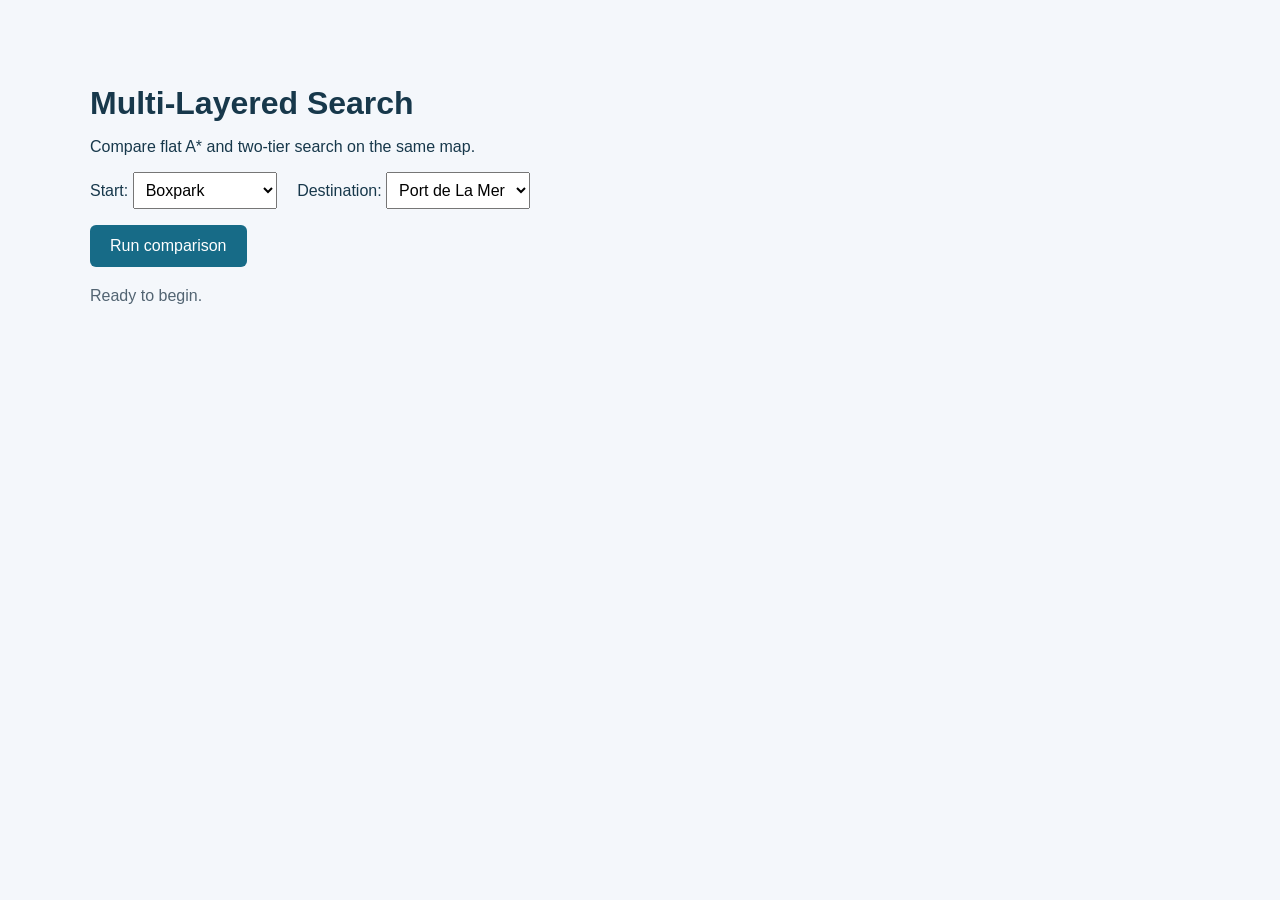
==== web/harshal.html @ d9532923 "Add demo page with route selection controls" ====
<!DOCTYPE html>
<html lang="en">
<head>
    <meta charset="UTF-8">
    <title>CSCI218 Search Demo</title>
    <link rel="stylesheet" href="harshal.css">
</head>
<body>
    <h1>Multi-Layered Search</h1>

    <p>Compare flat A* and two-tier search on the same map.</p>
    <p>
        <label for="start">Start:</label>
        <select id="start">
            <option value="Boxpark">Boxpark</option>
            <option value="Port de La Mer">Port de La Mer</option>
        </select>
    
        <label for="goal">Destination:</label>
        <select id="goal">
            <option value="Boxpark">Boxpark</option>
            <option value="Port de La Mer" selected>Port de La Mer</option>
        </select>
    </p>
    

    <button id="run-button" type="button">Run comparison</button>

    <p id="status">Ready to begin.</p>
</body>
<script src="harshal.js"></script>
</html>
---- web/harshal.css ----
body {
    font-family: Arial, sans-serif;
    background: #f4f7fb;
    color: #17384b;
    max-width: 1100px;
    margin: 40px auto;
    padding: 24px;
}

h1 {
    font-size: 32px;
    margin-bottom: 12px;
}

button {
    background: #176b87;
    color: white;
    border: none;
    border-radius: 6px;
    padding: 12px 20px;
    font-size: 16px;
    cursor: pointer;
}

button:hover {
    background: #12536a;
}

#status {
    margin-top: 20px;
    color: #526472;
}
select {
    font: inherit;
    padding: 8px;
    margin-right: 16px;
}
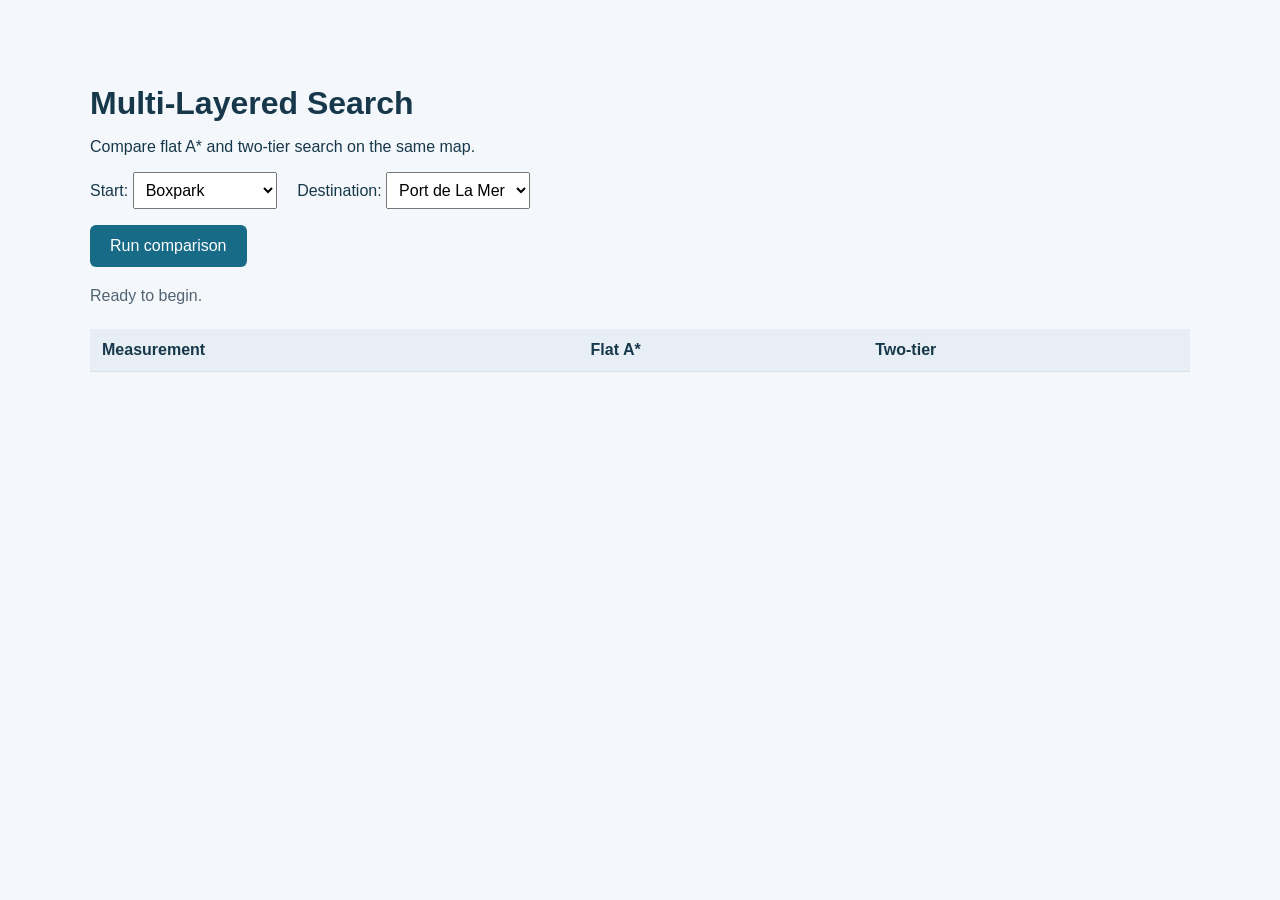
==== commit 62f5cd75: "Add comparison table and serve Harshal demo page" ====
--- a/web/harshal.html
+++ b/web/harshal.html
@@ -27,6 +27,17 @@
     <button id="run-button" type="button">Run comparison</button>
 
     <p id="status">Ready to begin.</p>
+    <table>
+        <thead>
+            <tr>
+                <th>Measurement</th>
+                <th>Flat A*</th>
+                <th>Two-tier</th>
+            </tr>
+        </thead>
+        <tbody id="results-body"></tbody>
+    </table>
+    <script src="harshal.js"></script>
 </body>
-<script src="harshal.js"></script>
+
 </html>
--- a/web/harshal.css
+++ b/web/harshal.css
@@ -34,4 +34,20 @@
     font: inherit;
     padding: 8px;
     margin-right: 16px;
+}
+table {
+    width: 100%;
+    margin-top: 24px;
+    border-collapse: collapse;
+    background: white;
+}
+
+th, td {
+    padding: 12px;
+    text-align: left;
+    border-bottom: 1px solid #d8e1e8;
+}
+
+th {
+    background: #e7eef5;
 }
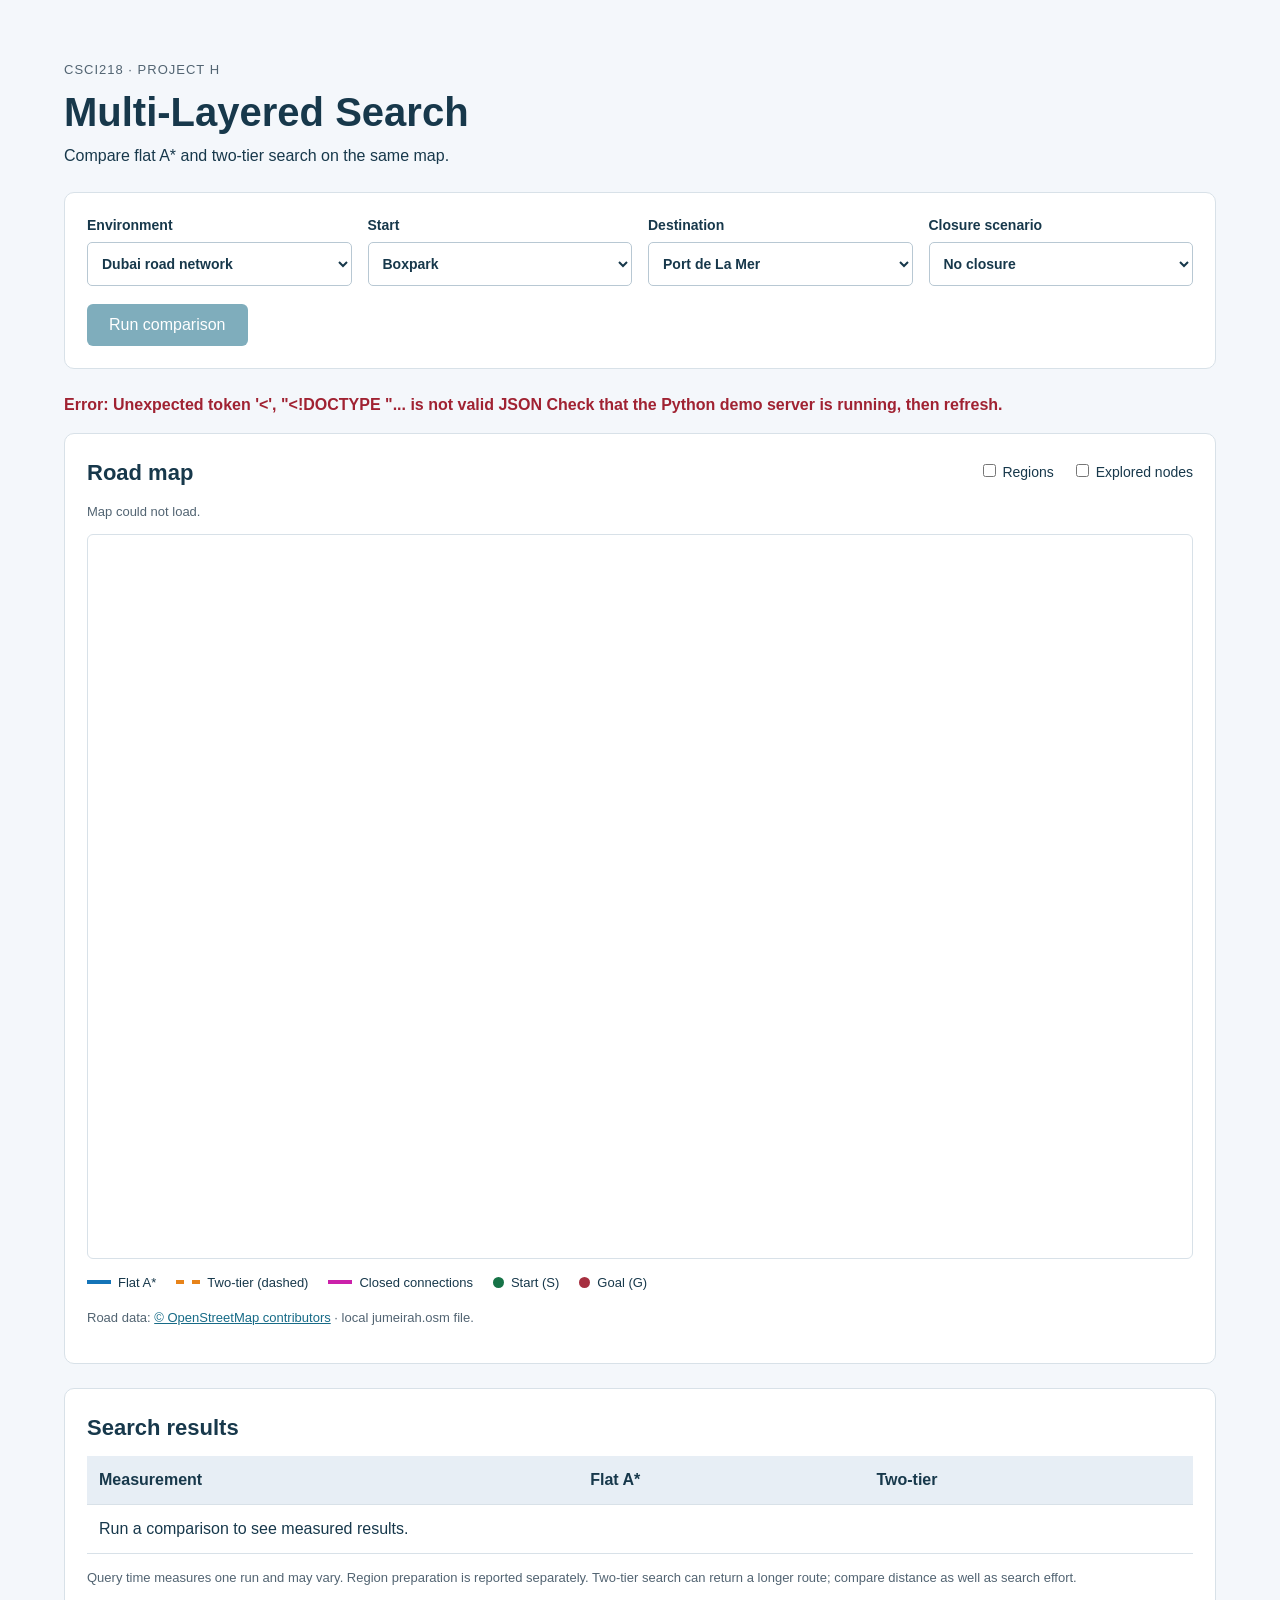
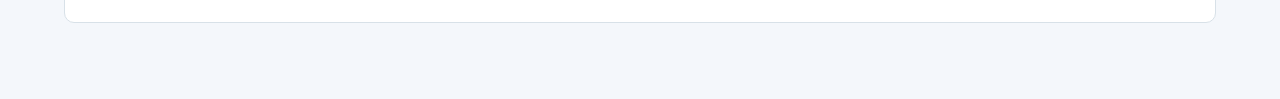
==== commit cbef5001: "Complete demo and refresh validated experiment results" ====
--- a/web/harshal.html
+++ b/web/harshal.html
@@ -2,42 +2,76 @@
 <html lang="en">
 <head>
     <meta charset="UTF-8">
+    <meta name="viewport" content="width=device-width, initial-scale=1">
     <title>CSCI218 Search Demo</title>
     <link rel="stylesheet" href="harshal.css">
 </head>
 <body>
-    <h1>Multi-Layered Search</h1>
-
-    <p>Compare flat A* and two-tier search on the same map.</p>
-    <p>
-        <label for="start">Start:</label>
-        <select id="start">
-            <option value="Boxpark">Boxpark</option>
-            <option value="Port de La Mer">Port de La Mer</option>
-        </select>
-    
-        <label for="goal">Destination:</label>
-        <select id="goal">
-            <option value="Boxpark">Boxpark</option>
-            <option value="Port de La Mer" selected>Port de La Mer</option>
-        </select>
-    </p>
-    
-
-    <button id="run-button" type="button">Run comparison</button>
-
-    <p id="status">Ready to begin.</p>
-    <table>
-        <thead>
-            <tr>
-                <th>Measurement</th>
-                <th>Flat A*</th>
-                <th>Two-tier</th>
-            </tr>
-        </thead>
-        <tbody id="results-body"></tbody>
-    </table>
+    <header>
+        <p class="eyebrow">CSCI218 · Project H</p>
+        <h1>Multi-Layered Search</h1>
+        <p>Compare flat A* and two-tier search on the same map.</p>
+    </header>
+    <form id="controls">
+        <div class="fields">
+            <label>Environment
+                <select id="kind"><option value="road">Dubai road network</option><option value="grid">Obstacle grid</option></select>
+            </label>
+            <label class="grid-control" hidden>Grid size
+                <select id="size"><option value="32">32 × 32</option><option value="64">64 × 64</option><option value="128">128 × 128</option></select>
+            </label>
+            <label class="grid-control" hidden>Map seed
+                <input id="seed" type="number" min="0" max="9999" step="1" value="0" required>
+            </label>
+            <label class="road-control">Start
+                <select id="start"><option>Boxpark</option></select>
+            </label>
+            <label class="road-control">Destination
+                <select id="goal"><option>Port de La Mer</option></select>
+            </label>
+            <label>Closure scenario
+                <select id="scenario">
+                    <option value="none">No closure</option>
+                    <option value="targeted">Block the original shortest route</option>
+                    <option value="hub">Close roads near the hub route</option>
+                    <option value="isolate">Isolate the start (no route)</option>
+                </select>
+            </label>
+        </div>
+        <button id="run-button" type="submit" disabled>Run comparison</button>
+    </form>
+    <p id="status" role="status" aria-live="polite">Loading map...</p>
+    <section aria-labelledby="map-title">
+        <div class="map-heading">
+            <h2 id="map-title">Road map</h2>
+            <div class="toggles">
+                <label><input id="show-regions" type="checkbox"> Regions</label>
+                <label><input id="show-explored" type="checkbox"> Explored nodes</label>
+            </div>
+        </div>
+        <p id="map-status">Loading network...</p>
+        <canvas id="map-canvas" width="1100" height="720" aria-label="Search routes, closures and endpoints">Your browser needs canvas support to display the map.</canvas>
+        <div class="legend">
+            <span><i class="flat-key"></i> Flat A*</span>
+            <span><i class="tier-key"></i> Two-tier (dashed)</span>
+            <span><i class="closed-key"></i> Closed connections</span>
+            <span><i class="start-key"></i> Start (S)</span>
+            <span><i class="goal-key"></i> Goal (G)</span>
+        </div>
+        <p id="scenario-note"></p>
+        <p id="data-credit">Road data: <a href="https://www.openstreetmap.org/copyright">© OpenStreetMap contributors</a> · local jumeirah.osm file.</p>
+    </section>
+    <section aria-labelledby="results-title">
+        <h2 id="results-title">Search results</h2>
+        <div class="table-wrap">
+            <table>
+                <thead><tr><th>Measurement</th><th>Flat A*</th><th>Two-tier</th></tr></thead>
+                <tbody id="results-body"><tr><td colspan="3">Run a comparison to see measured results.</td></tr></tbody>
+            </table>
+        </div>
+        <p id="validation"></p>
+        <p class="note">Query time measures one run and may vary. Region preparation is reported separately. Two-tier search can return a longer route; compare distance as well as search effort.</p>
+    </section>
     <script src="harshal.js"></script>
 </body>
-
-</html>+</html>
--- a/web/harshal.css
+++ b/web/harshal.css
@@ -1,53 +1,45 @@
-body {
-    font-family: Arial, sans-serif;
-    background: #f4f7fb;
-    color: #17384b;
-    max-width: 1100px;
-    margin: 40px auto;
-    padding: 24px;
+* { box-sizing: border-box; }
+[hidden] { display: none !important; }
+body { font-family: Arial, sans-serif; background: #f4f7fb; color: #17384b; max-width: 1200px; margin: 28px auto; padding: 24px; line-height: 1.5; }
+h1 { font-size: clamp(28px, 4vw, 40px); margin: 4px 0 8px; line-height: 1.2; }
+h2 { font-size: 22px; margin: 0 0 12px; }
+header { margin-bottom: 24px; }
+header p { margin: 8px 0; }
+.eyebrow { color: #526472; font-size: 13px; letter-spacing: 1px; text-transform: uppercase; }
+form, section { background: white; border: 1px solid #d8e1e8; border-radius: 10px; padding: 22px; margin-bottom: 24px; }
+.fields { display: flex; flex-wrap: wrap; gap: 16px; margin-bottom: 18px; }
+.fields label { display: flex; flex-direction: column; gap: 6px; font-weight: bold; font-size: 14px; flex: 1 1 180px; }
+select, input[type="number"] { font: inherit; color: inherit; padding: 10px; border: 1px solid #b8c8d3; border-radius: 5px; background: white; width: 100%; min-height: 44px; }
+button { background: #176b87; color: white; border: none; border-radius: 6px; padding: 12px 22px; font-size: 16px; cursor: pointer; }
+button:hover { background: #12536a; }
+button:disabled { opacity: .55; cursor: wait; }
+:focus-visible { outline: 3px solid #edaa31; outline-offset: 3px; }
+#status { min-height: 24px; color: #36596f; font-weight: bold; }
+#status.error { color: #a02232; }
+.map-heading { display: flex; flex-wrap: wrap; justify-content: space-between; align-items: center; gap: 12px; }
+.map-heading h2 { margin: 0; }
+.toggles { display: flex; flex-wrap: wrap; gap: 18px; font-size: 14px; }
+input[type="checkbox"] { accent-color: #176b87; }
+#map-status, #data-credit, .note { color: #526472; font-size: 13px; }
+canvas { display: block; width: 100%; height: auto; background: #fff; border: 1px solid #d8e1e8; border-radius: 6px; }
+.legend { display: flex; flex-wrap: wrap; gap: 12px 20px; margin-top: 14px; font-size: 13px; }
+.legend span { display: inline-flex; align-items: center; gap: 7px; }
+.legend i { display: inline-block; width: 24px; height: 0; border-top: 4px solid; }
+.legend .flat-key { border-color: #1474b8; }
+.legend .tier-key { border-color: #e78319; border-top-style: dashed; }
+.legend .closed-key { border-color: #cb21aa; }
+.legend .start-key, .legend .goal-key { width: 11px; height: 11px; border: none; border-radius: 50%; }
+.legend .start-key { background: #167347; }
+.legend .goal-key { background: #a62f40; }
+.table-wrap { overflow-x: auto; }
+table { width: 100%; border-collapse: collapse; background: white; }
+th, td { padding: 12px; text-align: left; border-bottom: 1px solid #d8e1e8; }
+th { background: #e7eef5; }
+td:not(:first-child) { font-variant-numeric: tabular-nums; }
+#validation { font-size: 14px; color: #275b46; }
+a { color: #176b87; }
+@media (max-width: 650px) {
+    body { padding: 12px; margin: 8px auto; }
+    form, section { padding: 14px; }
+    th, td { padding: 9px; font-size: 13px; }
 }
-
-h1 {
-    font-size: 32px;
-    margin-bottom: 12px;
-}
-
-button {
-    background: #176b87;
-    color: white;
-    border: none;
-    border-radius: 6px;
-    padding: 12px 20px;
-    font-size: 16px;
-    cursor: pointer;
-}
-
-button:hover {
-    background: #12536a;
-}
-
-#status {
-    margin-top: 20px;
-    color: #526472;
-}
-select {
-    font: inherit;
-    padding: 8px;
-    margin-right: 16px;
-}
-table {
-    width: 100%;
-    margin-top: 24px;
-    border-collapse: collapse;
-    background: white;
-}
-
-th, td {
-    padding: 12px;
-    text-align: left;
-    border-bottom: 1px solid #d8e1e8;
-}
-
-th {
-    background: #e7eef5;
-}
